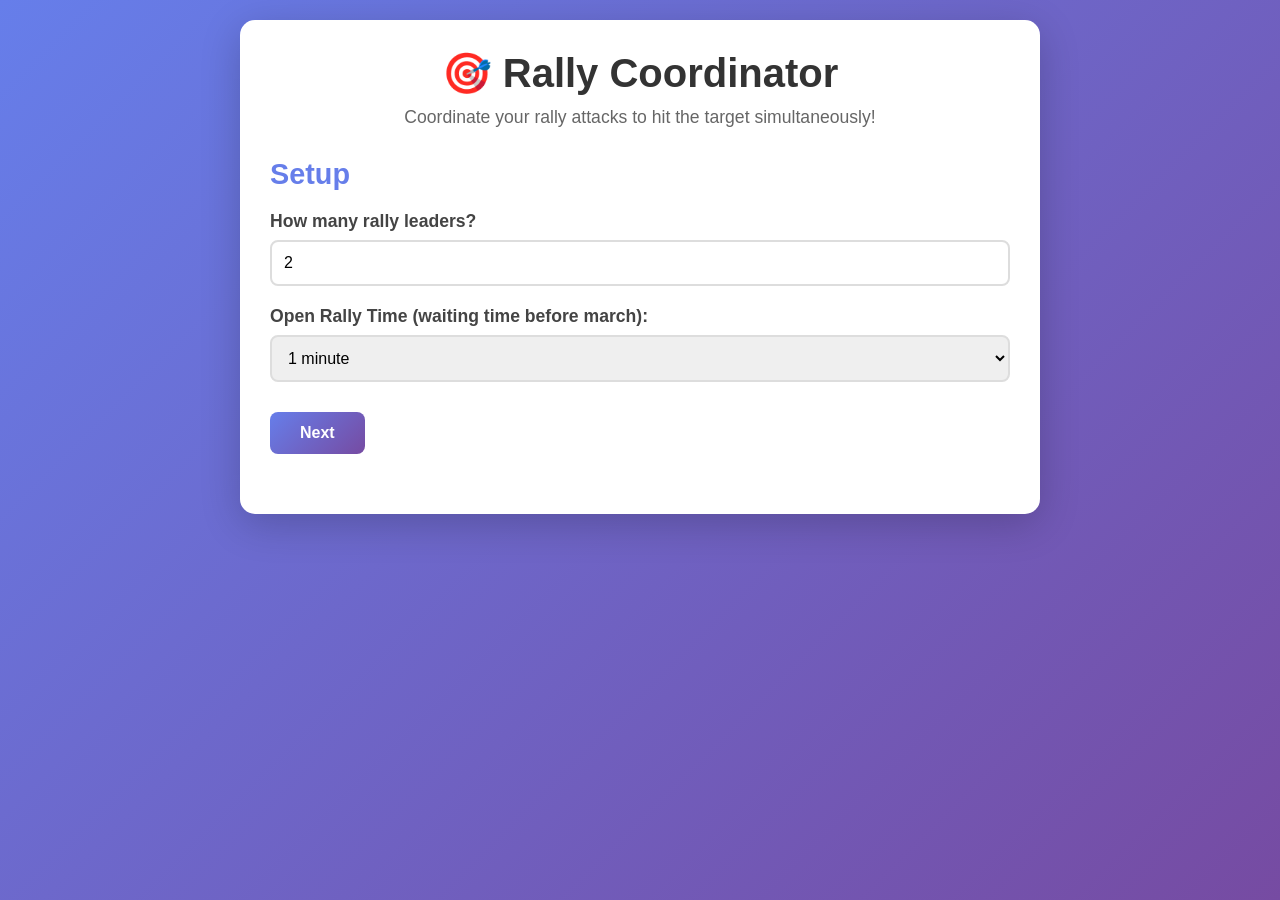
==== index.html @ c4c467bf "Initial commit: Rally Coordinator for Whiteout Survival" ====
<!DOCTYPE html>
<html lang="en">
<head>
    <meta charset="UTF-8">
    <meta name="viewport" content="width=device-width, initial-scale=1.0">
    <title>Whiteout Survival - Rally Coordinator</title>
    <link rel="stylesheet" href="styles.css">
</head>
<body>
    <div class="container">
        <h1>🎯 Rally Coordinator</h1>
        <p class="subtitle">Coordinate your rally attacks to hit the target simultaneously!</p>
        
        <div id="setup-section" class="section">
            <h2>Setup</h2>
            <div class="form-group">
                <label for="numLeaders">How many rally leaders?</label>
                <input type="number" id="numLeaders" min="2" max="10" value="2">
            </div>
            
            <div class="form-group">
                <label for="openRallyTime">Open Rally Time (waiting time before march):</label>
                <select id="openRallyTime">
                    <option value="60">1 minute</option>
                    <option value="180">3 minutes</option>
                    <option value="300">5 minutes</option>
                    <option value="600">10 minutes</option>
                </select>
            </div>
            
            <button onclick="setupLeaders()" class="btn btn-primary">Next</button>
        </div>
        
        <div id="leaders-section" class="section hidden">
            <h2>Rally Leaders Information</h2>
            <div id="leadersInputs"></div>
            <button onclick="calculateTiming()" class="btn btn-primary">Calculate Rally Timing</button>
            <button onclick="reset()" class="btn btn-secondary">Reset</button>
        </div>
        
        <div id="results-section" class="section hidden">
            <h2>📊 Rally Timing Results</h2>
            <div id="results"></div>
            <button onclick="reset()" class="btn btn-secondary">Start Over</button>
        </div>
    </div>
    
    <script src="script.js"></script>
</body>
</html>
---- styles.css ----
* {
    margin: 0;
    padding: 0;
    box-sizing: border-box;
}

body {
    font-family: 'Segoe UI', Tahoma, Geneva, Verdana, sans-serif;
    background: linear-gradient(135deg, #667eea 0%, #764ba2 100%);
    min-height: 100vh;
    padding: 20px;
}

.container {
    max-width: 800px;
    margin: 0 auto;
    background: white;
    border-radius: 15px;
    box-shadow: 0 10px 40px rgba(0, 0, 0, 0.2);
    padding: 30px;
}

h1 {
    color: #333;
    text-align: center;
    margin-bottom: 10px;
    font-size: 2.5em;
}

.subtitle {
    text-align: center;
    color: #666;
    margin-bottom: 30px;
    font-size: 1.1em;
}

h2 {
    color: #667eea;
    margin-bottom: 20px;
    font-size: 1.8em;
}

.section {
    margin-bottom: 30px;
}

.hidden {
    display: none;
}

.form-group {
    margin-bottom: 20px;
}

label {
    display: block;
    font-weight: 600;
    color: #444;
    margin-bottom: 8px;
    font-size: 1.1em;
}

input[type="number"],
input[type="text"],
select {
    width: 100%;
    padding: 12px;
    border: 2px solid #ddd;
    border-radius: 8px;
    font-size: 16px;
    transition: border-color 0.3s;
}

input[type="number"]:focus,
input[type="text"]:focus,
select:focus {
    outline: none;
    border-color: #667eea;
}

.time-inputs {
    display: grid;
    grid-template-columns: 1fr 1fr;
    gap: 10px;
}

.time-inputs input {
    width: 100%;
}

.leader-card {
    background: #f8f9fa;
    padding: 20px;
    border-radius: 10px;
    margin-bottom: 15px;
    border-left: 4px solid #667eea;
}

.leader-card h3 {
    color: #667eea;
    margin-bottom: 15px;
}

.btn {
    padding: 12px 30px;
    border: none;
    border-radius: 8px;
    font-size: 16px;
    font-weight: 600;
    cursor: pointer;
    transition: all 0.3s;
    margin-right: 10px;
    margin-top: 10px;
}

.btn-primary {
    background: linear-gradient(135deg, #667eea 0%, #764ba2 100%);
    color: white;
}

.btn-primary:hover {
    transform: translateY(-2px);
    box-shadow: 0 5px 15px rgba(102, 126, 234, 0.4);
}

.btn-secondary {
    background: #6c757d;
    color: white;
}

.btn-secondary:hover {
    background: #5a6268;
    transform: translateY(-2px);
}

.result-card {
    background: linear-gradient(135deg, #f093fb 0%, #f5576c 100%);
    color: white;
    padding: 20px;
    border-radius: 10px;
    margin-bottom: 15px;
    box-shadow: 0 5px 15px rgba(0, 0, 0, 0.1);
}

.result-card.first {
    background: linear-gradient(135deg, #4facfe 0%, #00f2fe 100%);
}

.result-card h3 {
    font-size: 1.5em;
    margin-bottom: 10px;
}

.result-card p {
    font-size: 1.1em;
    margin: 5px 0;
}

.result-card .badge {
    display: inline-block;
    background: rgba(255, 255, 255, 0.3);
    padding: 5px 15px;
    border-radius: 20px;
    font-size: 0.9em;
    margin-top: 10px;
}

.summary {
    background: #e7f3ff;
    border-left: 4px solid #2196F3;
    padding: 20px;
    border-radius: 8px;
    margin-bottom: 20px;
}

.summary h3 {
    color: #2196F3;
    margin-bottom: 10px;
}

.summary p {
    color: #333;
    font-size: 1.1em;
    margin: 5px 0;
}

@media (max-width: 600px) {
    .container {
        padding: 20px;
    }
    
    h1 {
        font-size: 2em;
    }
    
    .time-inputs {
        grid-template-columns: 1fr;
    }
}
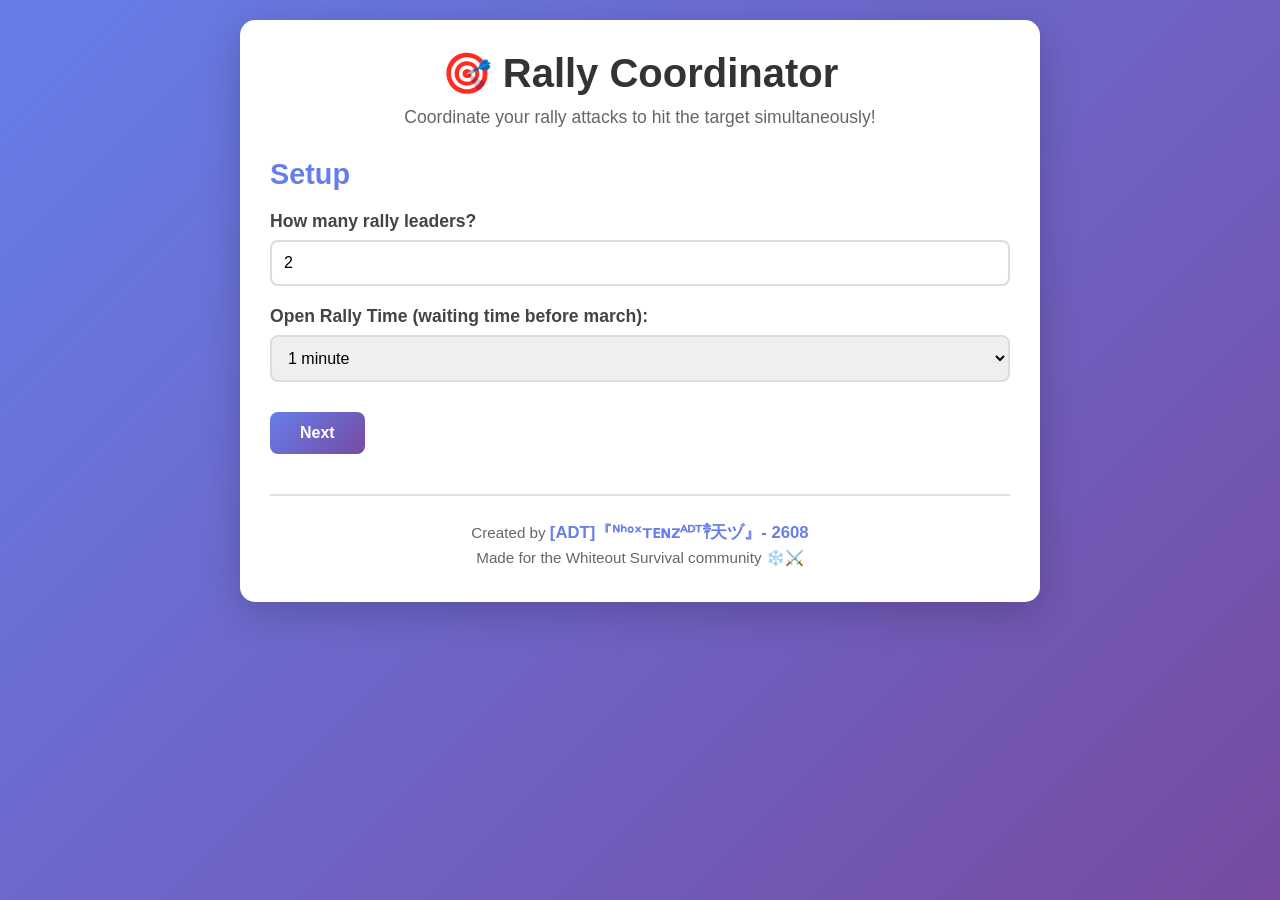
==== commit c203218b: "add footer" ====
--- a/index.html
+++ b/index.html
@@ -43,6 +43,11 @@
             <div id="results"></div>
             <button onclick="reset()" class="btn btn-secondary">Start Over</button>
         </div>
+        
+        <footer class="footer">
+            <p>Created by <strong>[ADT]『ᴺʰᵒˣᴛᴇɴᴢᴬᴰᵀ༒天ヅ』- 2608</strong></p>
+            <p>Made for the Whiteout Survival community ❄️⚔️</p>
+        </footer>
     </div>
     
     <script src="script.js"></script>
--- a/styles.css
+++ b/styles.css
@@ -182,6 +182,24 @@
     color: #333;
     font-size: 1.1em;
     margin: 5px 0;
+}
+
+.footer {
+    margin-top: 40px;
+    padding-top: 20px;
+    border-top: 2px solid #e0e0e0;
+    text-align: center;
+    color: #666;
+}
+
+.footer p {
+    margin: 5px 0;
+    font-size: 0.95em;
+}
+
+.footer strong {
+    color: #667eea;
+    font-size: 1.1em;
 }
 
 @media (max-width: 600px) {
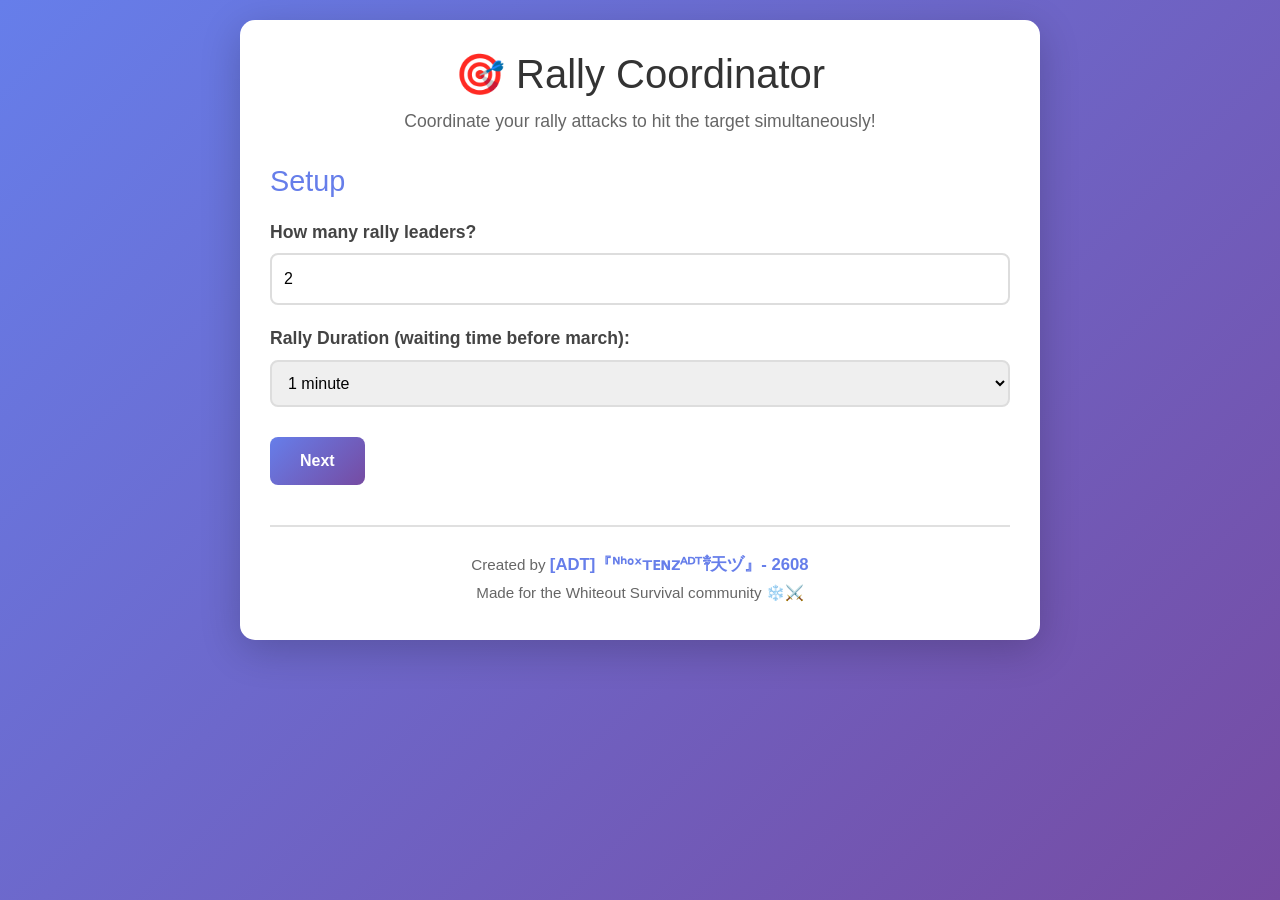
==== commit 2e4155e5: "add boostrap" ====
--- a/index.html
+++ b/index.html
@@ -4,6 +4,12 @@
     <meta charset="UTF-8">
     <meta name="viewport" content="width=device-width, initial-scale=1.0">
     <title>Whiteout Survival - Rally Coordinator</title>
+    <link
+        rel="stylesheet"
+        href="https://cdn.jsdelivr.net/npm/bootstrap@5.3.3/dist/css/bootstrap.min.css"
+        integrity="sha384-QWTKZyjpPEjISv5WaRU9OFeRpok6YctnYmDr5pNlyT2bRjXh0JMhjY6hW+ALEwIH"
+        crossorigin="anonymous"
+    >
     <link rel="stylesheet" href="styles.css">
 </head>
 <body>
@@ -19,7 +25,7 @@
             </div>
             
             <div class="form-group">
-                <label for="openRallyTime">Open Rally Time (waiting time before march):</label>
+                <label for="openRallyTime">Rally Duration (waiting time before march):</label>
                 <select id="openRallyTime">
                     <option value="60">1 minute</option>
                     <option value="180">3 minutes</option>
@@ -34,6 +40,7 @@
         <div id="leaders-section" class="section hidden">
             <h2>Rally Leaders Information</h2>
             <div id="leadersInputs"></div>
+            <button onclick="addRallyLeader()" class="btn btn-add">+ Add Rally Leader</button>
             <button onclick="calculateTiming()" class="btn btn-primary">Calculate Rally Timing</button>
             <button onclick="reset()" class="btn btn-secondary">Reset</button>
         </div>
--- a/styles.css
+++ b/styles.css
@@ -182,6 +182,170 @@
     color: #333;
     font-size: 1.1em;
     margin: 5px 0;
+}
+
+.summary .leader-highlight {
+    display: inline-block;
+    margin-left: 6px;
+    padding: 3px 10px;
+    border-radius: 999px;
+    background: #2196F3;
+    color: #fff;
+    font-weight: 700;
+    letter-spacing: 0.2px;
+}
+
+.summary .timeline-leader {
+    margin: 0 6px;
+}
+
+.summary .timeline-leader.first-leader {
+    background: #ff8f00;
+    box-shadow: 0 0 0 2px rgba(255, 143, 0, 0.25);
+}
+
+/* Countdown Timer Panel */
+.countdown-panel {
+    background: linear-gradient(135deg, #1a1a2e 0%, #16213e 100%);
+    color: #e0e0e0;
+    border-left: 4px solid #764ba2;
+    padding: 20px;
+    border-radius: 8px;
+    margin-bottom: 20px;
+    text-align: center;
+}
+
+.countdown-panel h3 {
+    color: #c084fc;
+    margin-bottom: 8px;
+    font-size: 1.3em;
+}
+
+.countdown-hint {
+    font-size: 1em;
+    margin-bottom: 15px;
+    color: #b0b0c0;
+}
+
+.timer-controls {
+    display: flex;
+    justify-content: center;
+    flex-wrap: wrap;
+    gap: 10px;
+}
+
+.btn-start {
+    background: linear-gradient(135deg, #22c55e 0%, #16a34a 100%);
+    color: white;
+    font-size: 1.1em;
+    padding: 14px 36px;
+}
+
+.btn-start:hover {
+    transform: translateY(-2px);
+    box-shadow: 0 5px 15px rgba(34, 197, 94, 0.4);
+}
+
+.btn-start:disabled {
+    background: #4b5563;
+    transform: none;
+    box-shadow: none;
+    cursor: default;
+}
+
+.btn-cancel {
+    background: linear-gradient(135deg, #ef4444 0%, #b91c1c 100%);
+    color: #fff;
+    font-size: 1em;
+    padding: 14px 22px;
+}
+
+.btn-cancel:hover {
+    transform: translateY(-2px);
+    box-shadow: 0 5px 15px rgba(239, 68, 68, 0.35);
+}
+
+.btn-cancel:disabled {
+    background: #4b5563;
+    transform: none;
+    box-shadow: none;
+    cursor: default;
+}
+
+.leader-alert {
+    margin: 14px 0 6px;
+    padding: 12px 20px;
+    background: rgba(239, 68, 68, 0.15);
+    border: 2px solid #ef4444;
+    border-radius: 8px;
+    font-size: 1.2em;
+    font-weight: 700;
+    color: #fca5a5;
+    transition: opacity 1s ease;
+}
+
+.leader-alert.hidden {
+    display: none;
+}
+
+.leader-alert.alert-visible {
+    display: block;
+    opacity: 1;
+}
+
+.leader-alert.fade-out {
+    opacity: 0;
+}
+
+.countdown-next {
+    font-size: 1.05em;
+    color: #94a3b8;
+    margin: 14px 0 4px;
+}
+
+.countdown-timer {
+    font-size: 3.5em;
+    font-weight: 800;
+    color: #ffffff;
+    letter-spacing: 4px;
+    margin: 4px 0 14px;
+    font-variant-numeric: tabular-nums;
+    font-family: 'Courier New', monospace;
+}
+
+.countdown-timer.target-hit {
+    font-size: 1.6em;
+    color: #4ade80;
+    letter-spacing: 1px;
+    font-family: inherit;
+}
+
+.leader-status-list {
+    display: flex;
+    flex-wrap: wrap;
+    gap: 8px;
+    justify-content: center;
+    margin-top: 6px;
+}
+
+.leader-status-item {
+    padding: 5px 14px;
+    border-radius: 999px;
+    font-size: 0.95em;
+    font-weight: 600;
+    border: 2px solid transparent;
+}
+
+.leader-status-item.waiting {
+    background: rgba(255, 255, 255, 0.06);
+    color: #94a3b8;
+    border-color: #374151;
+}
+
+.leader-status-item.started {
+    background: rgba(34, 197, 94, 0.15);
+    color: #4ade80;
+    border-color: #22c55e;
 }
 
 .footer {
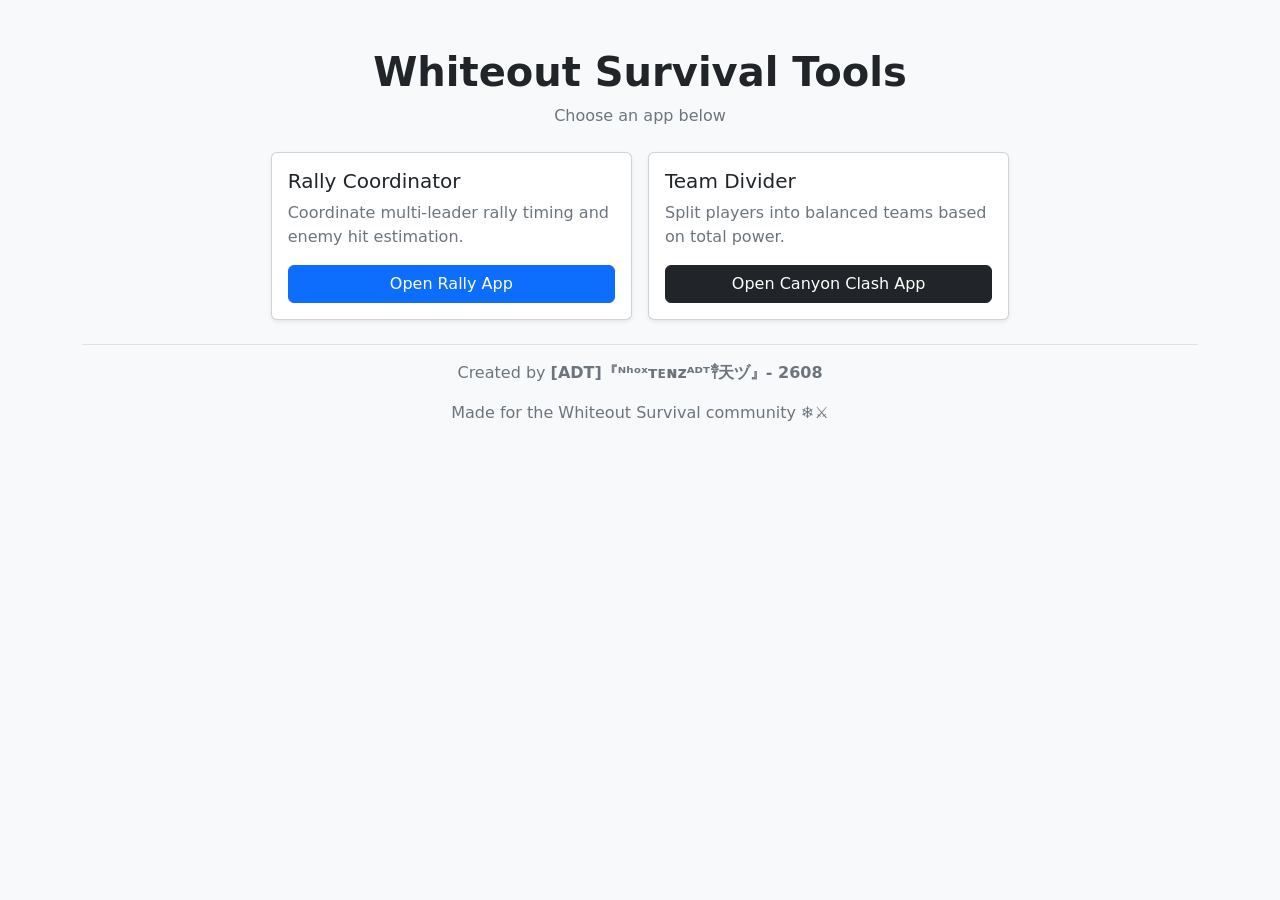
==== commit c1412705: "update mainpage" ====
--- a/index.html
+++ b/index.html
@@ -3,60 +3,50 @@
 <head>
     <meta charset="UTF-8">
     <meta name="viewport" content="width=device-width, initial-scale=1.0">
-    <title>Whiteout Survival - Rally Coordinator</title>
+    <title>Whiteout Survival Tools</title>
     <link
         rel="stylesheet"
         href="https://cdn.jsdelivr.net/npm/bootstrap@5.3.3/dist/css/bootstrap.min.css"
         integrity="sha384-QWTKZyjpPEjISv5WaRU9OFeRpok6YctnYmDr5pNlyT2bRjXh0JMhjY6hW+ALEwIH"
         crossorigin="anonymous"
     >
-    <link rel="stylesheet" href="styles.css">
 </head>
-<body>
-    <div class="container">
-        <h1>🎯 Rally Coordinator</h1>
-        <p class="subtitle">Coordinate your rally attacks to hit the target simultaneously!</p>
-        
-        <div id="setup-section" class="section">
-            <h2>Setup</h2>
-            <div class="form-group">
-                <label for="numLeaders">How many rally leaders?</label>
-                <input type="number" id="numLeaders" min="2" max="10" value="2">
+<body class="bg-light">
+    <main class="container py-5">
+        <div class="text-center mb-4">
+            <h1 class="display-6 fw-bold">Whiteout Survival Tools</h1>
+            <p class="text-secondary mb-0">Choose an app below</p>
+        </div>
+
+        <div class="row g-3 justify-content-center">
+            <div class="col-12 col-md-6 col-lg-4">
+                <div class="card shadow-sm h-100">
+                    <div class="card-body d-flex flex-column">
+                        <h2 class="h5">Rally Coordinator</h2>
+                        <p class="text-secondary flex-grow-1">Coordinate multi-leader rally timing and enemy hit estimation.</p>
+                        <a class="btn btn-primary" href="rally/">Open Rally App</a>
+                    </div>
+                </div>
             </div>
-            
-            <div class="form-group">
-                <label for="openRallyTime">Rally Duration (waiting time before march):</label>
-                <select id="openRallyTime">
-                    <option value="60">1 minute</option>
-                    <option value="180">3 minutes</option>
-                    <option value="300">5 minutes</option>
-                    <option value="600">10 minutes</option>
-                </select>
+          
+            <div class="col-12 col-md-6 col-lg-4">
+                <div class="card shadow-sm h-100">
+                    <div class="card-body d-flex flex-column">
+                        <h2 class="h5">Team Divider</h2>
+                        <p class="text-secondary flex-grow-1">Split players into balanced teams based on total power.</p>
+                        <a class="btn btn-dark" href="canyon_clash/">Open Canyon Clash App</a>
+                    </div>
+                </div>
             </div>
-            
-            <button onclick="setupLeaders()" class="btn btn-primary">Next</button>
         </div>
-        
-        <div id="leaders-section" class="section hidden">
-            <h2>Rally Leaders Information</h2>
-            <div id="leadersInputs"></div>
-            <button onclick="addRallyLeader()" class="btn btn-add">+ Add Rally Leader</button>
-            <button onclick="calculateTiming()" class="btn btn-primary">Calculate Rally Timing</button>
-            <button onclick="reset()" class="btn btn-secondary">Reset</button>
-        </div>
-        
-        <div id="results-section" class="section hidden">
-            <h2>📊 Rally Timing Results</h2>
-            <div id="results"></div>
-            <button onclick="reset()" class="btn btn-secondary">Start Over</button>
-        </div>
-        
-        <footer class="footer">
-            <p>Created by <strong>[ADT]『ᴺʰᵒˣᴛᴇɴᴢᴬᴰᵀ༒天ヅ』- 2608</strong></p>
-            <p>Made for the Whiteout Survival community ❄️⚔️</p>
-        </footer>
-    </div>
-    
-    <script src="script.js"></script>
+        <footer id="sharedFooter" class="text-center text-secondary border-top mt-4 pt-3"></footer>
+    </main>
+
+    <script
+        src="https://cdn.jsdelivr.net/npm/bootstrap@5.3.3/dist/js/bootstrap.bundle.min.js"
+        integrity="sha384-YvpcrYf0tY3lHB60NNkmXc5s9fDVZLESaAA55NDzOxhy9GkcIdslK1eN7N6jIeHz"
+        crossorigin="anonymous"
+    ></script>
+    <script src="shared/footer-loader.js"></script>
 </body>
 </html>
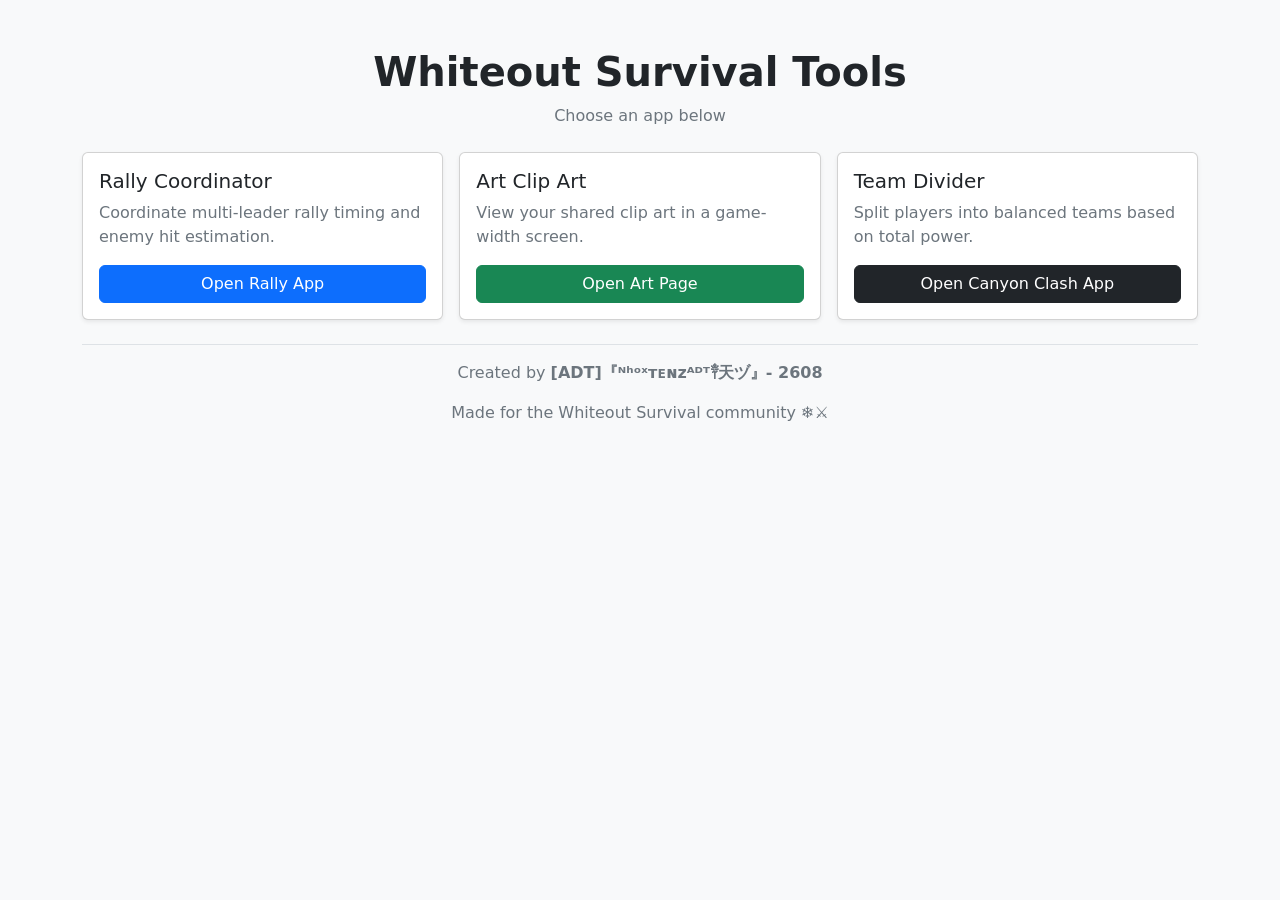
==== commit ec059a57: "Add art" ====
--- a/index.html
+++ b/index.html
@@ -28,6 +28,16 @@
                     </div>
                 </div>
             </div>
+
+            <div class="col-12 col-md-6 col-lg-4">
+                <div class="card shadow-sm h-100">
+                    <div class="card-body d-flex flex-column">
+                        <h2 class="h5">Art Clip Art</h2>
+                        <p class="text-secondary flex-grow-1">View your shared clip art in a game-width screen.</p>
+                        <a class="btn btn-success" href="art/">Open Art Page</a>
+                    </div>
+                </div>
+            </div>
           
             <div class="col-12 col-md-6 col-lg-4">
                 <div class="card shadow-sm h-100">
